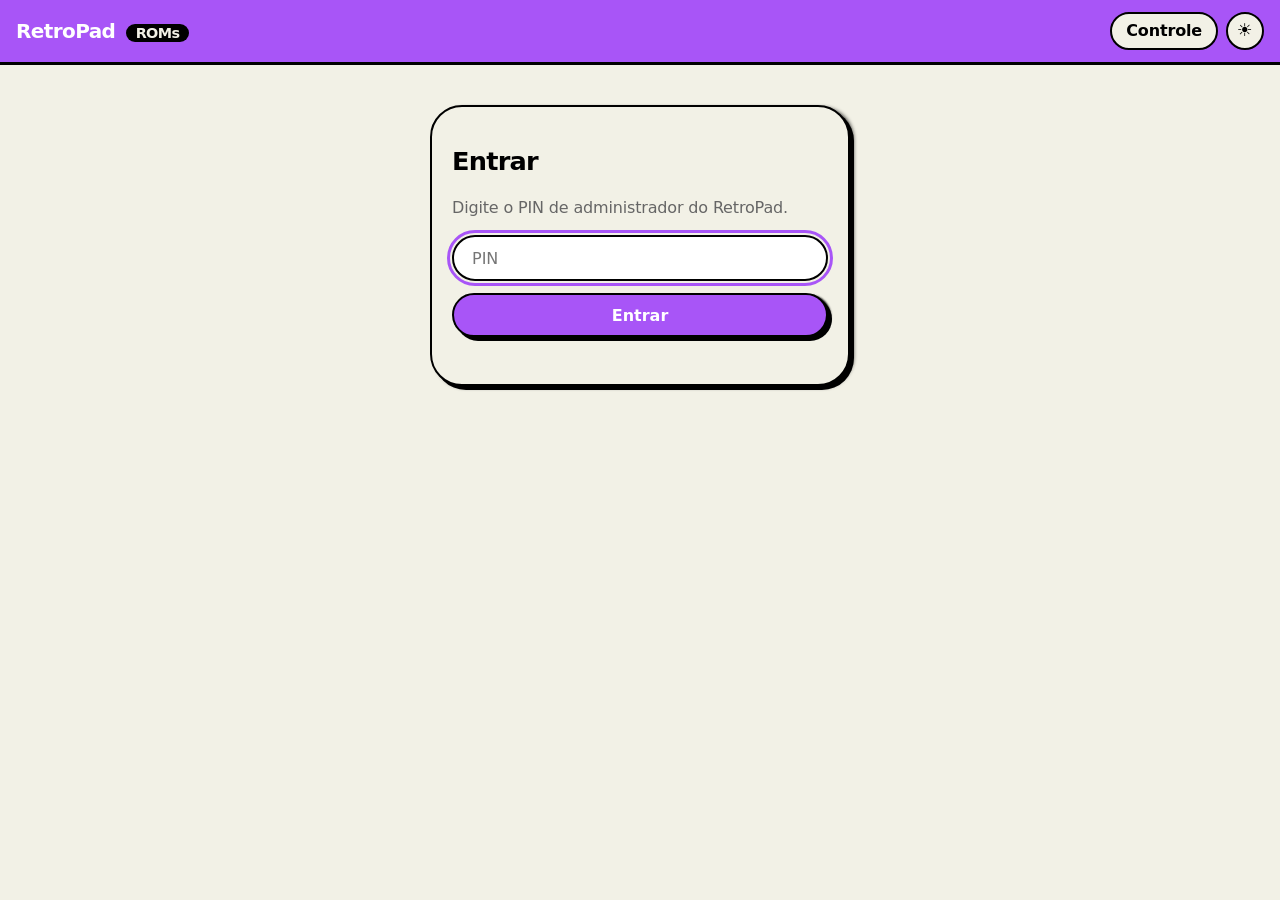
==== static/admin.html @ 877612fc "publicação" ====
<!DOCTYPE html>
<html lang="pt-BR">
<head>
<meta charset="UTF-8">
<meta name="viewport" content="width=device-width, initial-scale=1, viewport-fit=cover">
<meta name="theme-color" content="#a855f7">
<title>RetroPad · ROMs</title>
<link rel="manifest" href="/static/manifest.json">
<link rel="icon" type="image/png" sizes="32x32" href="/static/icons/favicon-32.png">
<link rel="apple-touch-icon" href="/static/icons/apple-touch-icon.png">
<meta name="mobile-web-app-capable" content="yes">
<meta name="apple-mobile-web-app-title" content="RetroPad">
<meta name="apple-mobile-web-app-status-bar-style" content="black-translucent">
<link rel="stylesheet" href="/static/theme.css">
<link rel="stylesheet" href="/static/admin.css">
</head>
<body>

<header class="top">
  <a class="brand" href="/admin">RetroPad <span>ROMs</span></a>
  <div class="top-actions">
    <button class="btn ghost hidden" data-install type="button">⬇ Instalar</button>
    <a class="btn ghost" href="/">Controle</a>
    <button class="btn ghost icon" id="theme" type="button" aria-label="Alternar tema">◐</button>
  </div>
</header>

<main id="app">

  <!-- Entrada com PIN -->
  <section id="login" class="card narrow hidden">
    <h1>Entrar</h1>
    <p class="muted">Digite o PIN de administrador do RetroPad.</p>
    <form id="login-form">
      <input id="pin" type="password" inputmode="numeric" autocomplete="current-password" placeholder="PIN" required>
      <button class="btn primary" type="submit">Entrar</button>
    </form>
    <p id="login-msg" class="msg error" role="alert"></p>
  </section>

  <!-- Sistemas e espaço livre -->
  <section id="systems" class="hidden">
    <div class="card" id="disk">
      <div class="row between"><strong>Cartão SD</strong><span id="disk-text" class="muted"></span></div>
      <div class="meter"><div id="disk-bar"></div></div>
      <p id="tunnel" class="muted small hidden"></p>
    </div>
    <h1>Sistemas</h1>
    <div id="systems-list" class="grid"></div>
  </section>

  <!-- ROMs de um sistema -->
  <section id="roms" class="hidden">
    <div class="row">
      <button class="btn ghost" id="back" type="button">← Sistemas</button>
    </div>
    <h1 id="roms-title"></h1>

    <div class="card">
      <div class="row between wrap">
        <label class="btn primary file">
          Enviar ROMs
          <input id="file" type="file" multiple>
        </label>
        <span id="disk-mini" class="muted"></span>
      </div>
      <p class="muted small" id="accepted"></p>
      <ul id="queue" class="queue"></ul>
    </div>

    <div class="card">
      <input id="filter" type="search" placeholder="Buscar pelo nome…" autocomplete="off">
      <p id="count" class="muted small"></p>
      <ul id="roms-list" class="list"></ul>
      <p id="roms-empty" class="empty hidden"></p>
    </div>
  </section>
</main>

<dialog id="dlg">
  <form method="dialog" id="dlg-form">
    <h2 id="dlg-title"></h2>
    <p id="dlg-text"></p>
    <input id="dlg-input" class="hidden" type="text" autocomplete="off">
    <div class="row end">
      <button class="btn ghost" value="cancel" type="submit" id="dlg-cancel">Cancelar</button>
      <button class="btn primary" value="ok" type="submit" id="dlg-ok">OK</button>
    </div>
  </form>
</dialog>

<div id="toast" role="status" aria-live="polite"></div>

<script src="/static/app.js"></script>
<script src="/static/pwa.js" defer></script>
</body>
</html>
---- static/admin.css ----
/* Componentes do gerenciador. Só usa variáveis definidas em theme.css. */
* { box-sizing: border-box; -webkit-tap-highlight-color: transparent; }
html { background: var(--bg); }
body {
  margin: 0; min-height: 100vh;
  background: var(--bg); color: var(--text);
  font-family: var(--font); letter-spacing: var(--tracking-normal);
  line-height: 1.45;
  padding: env(safe-area-inset-top) env(safe-area-inset-right) env(safe-area-inset-bottom) env(safe-area-inset-left);
}
.hidden { display: none !important; }
h1 { font-size: 1.6rem; margin: 20px 0 12px; letter-spacing: -0.03em; }
h2 { margin: 0 0 8px; font-size: 1.2rem; }
a { color: inherit; }
.muted { color: var(--muted-foreground); }
.small { font-size: 0.85rem; margin: 10px 0 0; }
.msg { min-height: 1.3em; margin: 10px 0 0; font-weight: 600; }
.msg.error { color: var(--danger-text); }

main { max-width: 760px; margin: 0 auto; padding: 0 16px 48px; }
.row { display: flex; align-items: center; gap: 10px; }
.row.between { justify-content: space-between; }
.row.wrap { flex-wrap: wrap; }
.row.end { justify-content: flex-end; margin-top: 16px; }

/* Topo */
.top {
  position: sticky; top: 0; z-index: 5;
  display: flex; align-items: center; justify-content: space-between;
  padding: 12px 16px; background: var(--primary); color: var(--primary-foreground);
  border-bottom: 3px solid var(--border);
}
.brand { font-weight: 800; font-size: 1.25rem; text-decoration: none; letter-spacing: -0.03em; }
.brand span { background: var(--foreground); color: var(--background); padding: 1px 10px; border-radius: 999px; font-size: 0.9rem; margin-left: 4px; }
.top-actions { display: flex; gap: 8px; }

/* Cartões e botões */
.card {
  background: var(--card); color: var(--card-foreground);
  border: 2px solid var(--border); border-radius: var(--radius);
  box-shadow: var(--shadow-md); padding: 16px 20px; margin-bottom: 20px;
}
.card.narrow { max-width: 420px; margin: 40px auto; }
.btn {
  display: inline-flex; align-items: center; justify-content: center; gap: 6px;
  font: inherit; font-weight: 700; cursor: pointer; text-decoration: none;
  min-height: 44px; padding: 8px 20px;
  background: var(--secondary); color: var(--secondary-foreground);
  border: 2px solid var(--border); border-radius: 999px; box-shadow: var(--shadow-sm);
  transition: transform 0.06s, box-shadow 0.06s;
}
.btn:active { transform: translate(3px, 3px); box-shadow: none; }
.btn:focus-visible, input:focus-visible { outline: 3px solid var(--ring); outline-offset: 2px; }
.btn.primary { background: var(--primary); color: var(--primary-foreground); }
.btn.danger { background: var(--destructive); color: var(--destructive-foreground); }
.btn.ghost { background: var(--card); color: var(--card-foreground); box-shadow: none; min-height: 38px; padding: 4px 14px; }
.top .btn.ghost { background: var(--background); color: var(--foreground); }
.btn.icon { padding: 4px 0; width: 38px; font-size: 1.1rem; }
.btn.small { min-height: 36px; padding: 4px 14px; font-size: 0.9rem; box-shadow: 2px 2px 0 var(--shadow-color); }
.btn.file input { position: absolute; width: 1px; height: 1px; opacity: 0; pointer-events: none; }
.btn.file { position: relative; }

input[type="text"], input[type="password"], input[type="search"] {
  width: 100%; font: inherit; min-height: 46px; padding: 8px 18px;
  background: var(--input); color: var(--foreground);
  border: 2px solid var(--border); border-radius: 999px;
}
#login-form { display: grid; gap: 12px; margin-top: 12px; }

/* Espaço em disco */
.meter { height: 16px; margin-top: 10px; border: 2px solid var(--border); border-radius: 999px; background: var(--input); overflow: hidden; }
.meter > div { height: 100%; width: 0; background: var(--primary); transition: width 0.3s; }
.meter.low > div { background: var(--destructive); }

/* Sistemas */
.grid { display: grid; grid-template-columns: repeat(auto-fill, minmax(210px, 1fr)); gap: 16px; }
.sys {
  text-align: left; font: inherit; color: inherit; cursor: pointer;
  background: var(--card); border: 2px solid var(--border); border-radius: var(--radius);
  box-shadow: var(--shadow-md); padding: 14px 20px; display: grid; gap: 2px;
}
.sys:active { transform: translate(4px, 4px); box-shadow: none; }
.sys b { font-size: 1.05rem; }
.sys.unconfigured { opacity: 0.6; }

/* Fila de envio */
.queue { list-style: none; margin: 12px 0 0; padding: 0; display: grid; gap: 10px; }
.queue li { border: 2px solid var(--border); border-radius: var(--radius-sm); padding: 8px 14px; background: var(--input); }
.queue .name { font-weight: 600; overflow-wrap: anywhere; }
.queue .state { font-size: 0.85rem; }
.queue .state.err { color: var(--danger-text); font-weight: 700; }
.queue .state.done { color: var(--foreground); font-weight: 700; }
.bar { height: 12px; margin-top: 6px; border: 2px solid var(--border); border-radius: 999px; overflow: hidden; background: var(--background); }
.bar > div { height: 100%; width: 0; background: var(--chart-2); transition: width 0.15s; }

/* Lista de ROMs */
.list { list-style: none; margin: 8px 0 0; padding: 0; }
.list li { display: grid; gap: 8px; padding: 12px 0; border-top: 2px dashed var(--muted); }
.list li:first-child { border-top: 0; }
.list .name { font-weight: 600; overflow-wrap: anywhere; }
.list .meta { color: var(--muted-foreground); font-size: 0.85rem; }
.list .actions { display: flex; gap: 8px; }
.empty { text-align: center; padding: 24px 8px; color: var(--muted-foreground); font-weight: 600; }

/* Diálogo e aviso */
dialog {
  width: min(92vw, 440px); padding: 20px 24px; color: var(--popover-foreground); background: var(--popover);
  border: 3px solid var(--border); border-radius: var(--radius); box-shadow: var(--shadow-xl);
}
dialog::backdrop { background: rgb(0 0 0 / 0.55); }
dialog p { overflow-wrap: anywhere; }
#toast { position: fixed; left: 16px; right: 16px; bottom: calc(16px + env(safe-area-inset-bottom)); display: grid; gap: 8px; justify-items: center; pointer-events: none; z-index: 20; }
#toast div {
  max-width: 520px; padding: 10px 20px; font-weight: 700;
  background: var(--foreground); color: var(--background);
  border: 2px solid var(--border); border-radius: 999px; box-shadow: var(--shadow-md);
}
#toast div.err { background: var(--destructive); color: var(--destructive-foreground); }

@media (min-width: 560px) {
  .list li { grid-template-columns: 1fr auto; align-items: center; }
}
@media (prefers-reduced-motion: reduce) { * { transition: none !important; } }
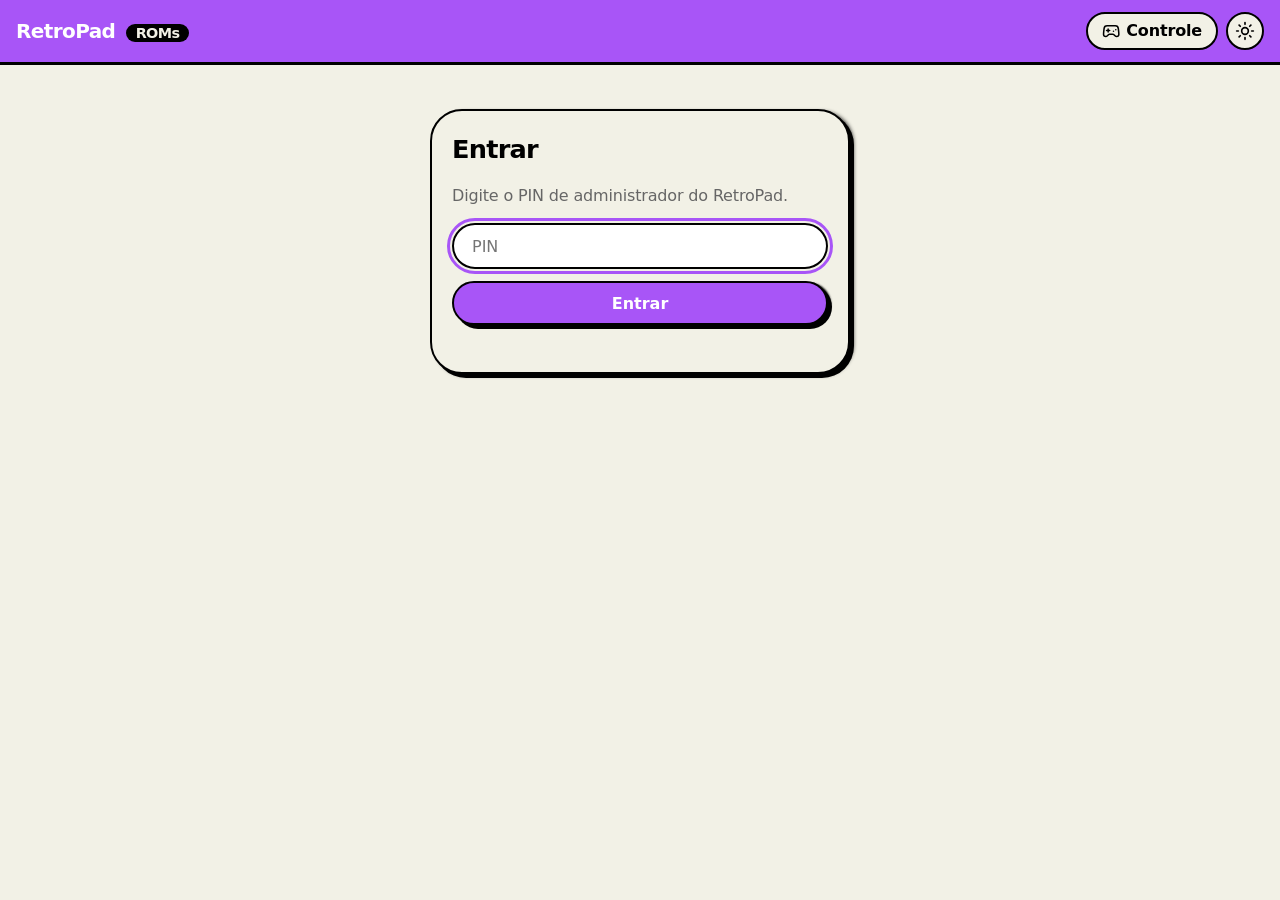
==== commit c9209127: "feat: universal gamepad, mouse+keyboard touchpad, screen streaming, Lucide icons - Single universal " ====
--- a/static/admin.html
+++ b/static/admin.html
@@ -19,9 +19,9 @@
 <header class="top">
   <a class="brand" href="/admin">RetroPad <span>ROMs</span></a>
   <div class="top-actions">
-    <button class="btn ghost hidden" data-install type="button">⬇ Instalar</button>
-    <a class="btn ghost" href="/">Controle</a>
-    <button class="btn ghost icon" id="theme" type="button" aria-label="Alternar tema">◐</button>
+    <button class="btn ghost hidden" data-install type="button"><svg class="i" aria-hidden="true"><use href="/static/lucide.svg#download"/></svg> Instalar</button>
+    <a class="btn ghost" href="/"><svg class="i" aria-hidden="true"><use href="/static/lucide.svg#gamepad-2"/></svg> Controle</a>
+    <button class="btn ghost icon" id="theme" type="button" aria-label="Alternar tema"></button>
   </div>
 </header>
 
@@ -41,7 +41,7 @@
   <!-- Sistemas e espaço livre -->
   <section id="systems" class="hidden">
     <div class="card" id="disk">
-      <div class="row between"><strong>Cartão SD</strong><span id="disk-text" class="muted"></span></div>
+      <div class="row between"><strong><svg class="i" aria-hidden="true"><use href="/static/lucide.svg#hard-drive"/></svg> Cartão SD</strong><span id="disk-text" class="muted"></span></div>
       <div class="meter"><div id="disk-bar"></div></div>
       <p id="tunnel" class="muted small hidden"></p>
     </div>
@@ -52,14 +52,14 @@
   <!-- ROMs de um sistema -->
   <section id="roms" class="hidden">
     <div class="row">
-      <button class="btn ghost" id="back" type="button">← Sistemas</button>
+      <button class="btn ghost" id="back" type="button"><svg class="i" aria-hidden="true"><use href="/static/lucide.svg#arrow-left"/></svg> Sistemas</button>
     </div>
     <h1 id="roms-title"></h1>
 
     <div class="card">
       <div class="row between wrap">
         <label class="btn primary file">
-          Enviar ROMs
+          <svg class="i" aria-hidden="true"><use href="/static/lucide.svg#upload"/></svg> Enviar ROMs
           <input id="file" type="file" multiple>
         </label>
         <span id="disk-mini" class="muted"></span>
--- a/static/admin.css
+++ b/static/admin.css
@@ -17,7 +17,8 @@
 .msg { min-height: 1.3em; margin: 10px 0 0; font-weight: 600; }
 .msg.error { color: var(--danger-text); }
 
-main { max-width: 760px; margin: 0 auto; padding: 0 16px 48px; }
+main { max-width: 760px; margin: 0 auto; padding: 20px 16px 48px; }
+main > section > h1:first-child, #roms-title { margin-top: 12px; }
 .row { display: flex; align-items: center; gap: 10px; }
 .row.between { justify-content: space-between; }
 .row.wrap { flex-wrap: wrap; }
@@ -40,7 +41,8 @@
   border: 2px solid var(--border); border-radius: var(--radius);
   box-shadow: var(--shadow-md); padding: 16px 20px; margin-bottom: 20px;
 }
-.card.narrow { max-width: 420px; margin: 40px auto; }
+.card.narrow { max-width: 420px; margin: 24px auto; }
+.card.narrow h1 { margin-top: 4px; }
 .btn {
   display: inline-flex; align-items: center; justify-content: center; gap: 6px;
   font: inherit; font-weight: 700; cursor: pointer; text-decoration: none;
@@ -56,7 +58,7 @@
 .btn.ghost { background: var(--card); color: var(--card-foreground); box-shadow: none; min-height: 38px; padding: 4px 14px; }
 .top .btn.ghost { background: var(--background); color: var(--foreground); }
 .btn.icon { padding: 4px 0; width: 38px; font-size: 1.1rem; }
-.btn.small { min-height: 36px; padding: 4px 14px; font-size: 0.9rem; box-shadow: 2px 2px 0 var(--shadow-color); }
+.btn.small { min-height: 40px; padding: 4px 14px; font-size: 0.9rem; box-shadow: 2px 2px 0 var(--shadow-color); }
 .btn.file input { position: absolute; width: 1px; height: 1px; opacity: 0; pointer-events: none; }
 .btn.file { position: relative; }
 
@@ -77,7 +79,7 @@
 .sys {
   text-align: left; font: inherit; color: inherit; cursor: pointer;
   background: var(--card); border: 2px solid var(--border); border-radius: var(--radius);
-  box-shadow: var(--shadow-md); padding: 14px 20px; display: grid; gap: 2px;
+  box-shadow: var(--shadow-md); padding: 14px 20px; display: grid; gap: 4px; align-content: start; min-height: 92px;
 }
 .sys:active { transform: translate(4px, 4px); box-shadow: none; }
 .sys b { font-size: 1.05rem; }
@@ -95,11 +97,11 @@
 
 /* Lista de ROMs */
 .list { list-style: none; margin: 8px 0 0; padding: 0; }
-.list li { display: grid; gap: 8px; padding: 12px 0; border-top: 2px dashed var(--muted); }
+.list li { display: grid; gap: 6px; padding: 14px 0; border-top: 2px dashed var(--muted); }
 .list li:first-child { border-top: 0; }
 .list .name { font-weight: 600; overflow-wrap: anywhere; }
 .list .meta { color: var(--muted-foreground); font-size: 0.85rem; }
-.list .actions { display: flex; gap: 8px; }
+.list .actions { display: flex; gap: 8px; margin-top: 4px; }
 .empty { text-align: center; padding: 24px 8px; color: var(--muted-foreground); font-weight: 600; }
 
 /* Diálogo e aviso */
@@ -117,7 +119,18 @@
 }
 #toast div.err { background: var(--destructive); color: var(--destructive-foreground); }
 
-@media (min-width: 560px) {
+@media (min-width: 480px) {
   .list li { grid-template-columns: 1fr auto; align-items: center; }
+  .list .actions { margin-top: 0; }
 }
 @media (prefers-reduced-motion: reduce) { * { transition: none !important; } }
+
+/* Cartão de disco: o título não quebra; o texto de espaço livre desce se faltar lugar */
+#disk .row { flex-wrap: wrap; row-gap: 2px; }
+#disk strong { white-space: nowrap; }
+
+/* Ícones Lucide */
+.i { fill: none; stroke: currentColor; stroke-width: 2; stroke-linecap: round; stroke-linejoin: round; width: 1.15em; height: 1.15em; flex: none; vertical-align: -0.2em; }
+.btn.icon .i { width: 1.25rem; height: 1.25rem; }
+.sys b { display: flex; align-items: center; gap: 8px; }
+#disk strong { display: inline-flex; align-items: center; gap: 8px; }
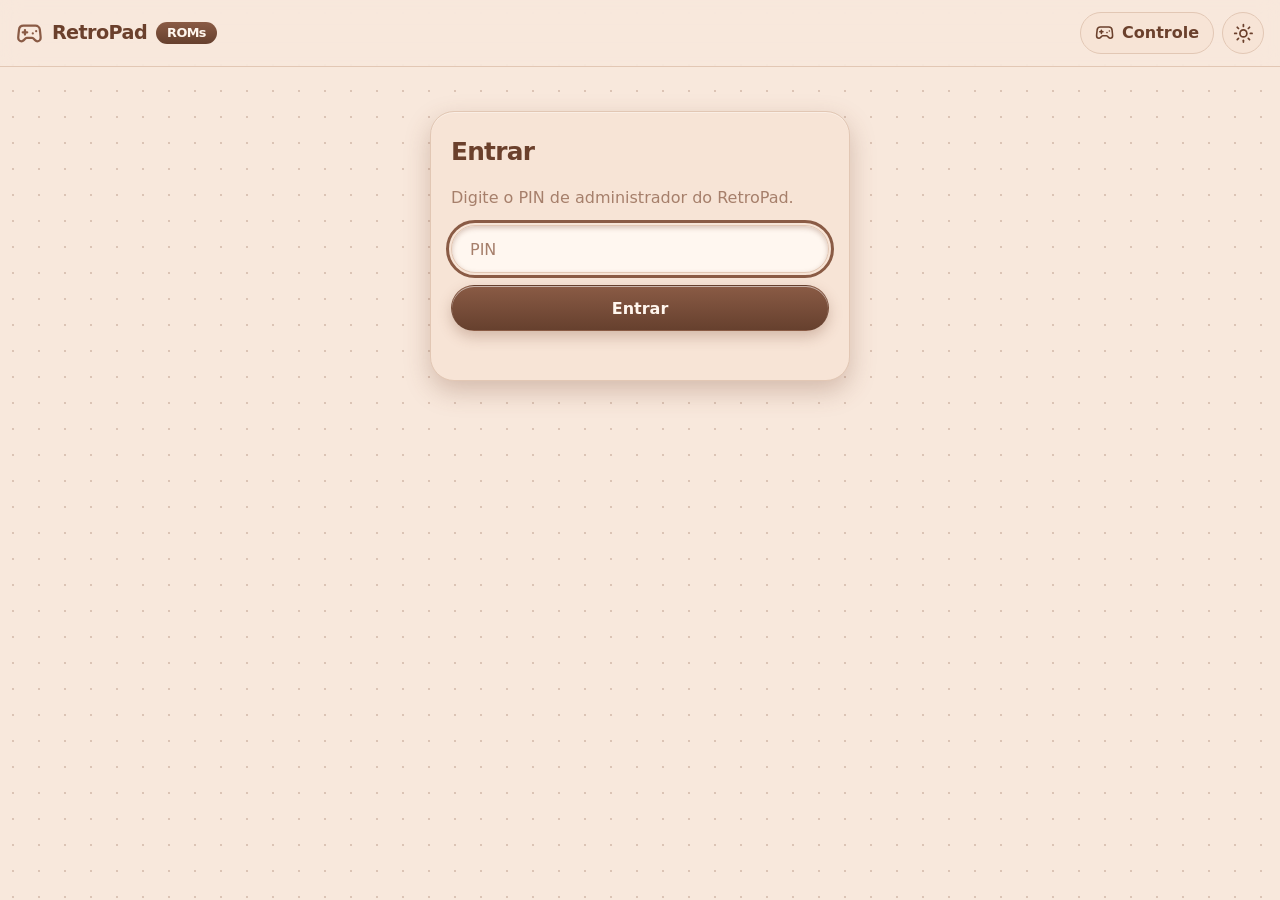
==== commit 58d38aff: "feat: apply the new peach/chocolate UI to the ROM manager - theme.css is now the single source of th" ====
--- a/static/admin.html
+++ b/static/admin.html
@@ -3,7 +3,7 @@
 <head>
 <meta charset="UTF-8">
 <meta name="viewport" content="width=device-width, initial-scale=1, viewport-fit=cover">
-<meta name="theme-color" content="#a855f7">
+<meta name="theme-color" content="#f8e8dc">
 <title>RetroPad · ROMs</title>
 <link rel="manifest" href="/static/manifest.json">
 <link rel="icon" type="image/png" sizes="32x32" href="/static/icons/favicon-32.png">
@@ -17,10 +17,10 @@
 <body>
 
 <header class="top">
-  <a class="brand" href="/admin">RetroPad <span>ROMs</span></a>
+  <a class="brand" href="/admin"><svg class="i" aria-hidden="true"><use href="/static/lucide.svg#gamepad-2"/></svg>RetroPad <span>ROMs</span></a>
   <div class="top-actions">
-    <button class="btn ghost hidden" data-install type="button"><svg class="i" aria-hidden="true"><use href="/static/lucide.svg#download"/></svg> Instalar</button>
-    <a class="btn ghost" href="/"><svg class="i" aria-hidden="true"><use href="/static/lucide.svg#gamepad-2"/></svg> Controle</a>
+    <button class="btn ghost hidden" data-install type="button"><svg class="i" aria-hidden="true"><use href="/static/lucide.svg#download"/></svg><span class="lbl">Instalar</span></button>
+    <a class="btn ghost" href="/"><svg class="i" aria-hidden="true"><use href="/static/lucide.svg#gamepad-2"/></svg><span class="lbl">Controle</span></a>
     <button class="btn ghost icon" id="theme" type="button" aria-label="Alternar tema"></button>
   </div>
 </header>
--- a/static/theme.css
+++ b/static/theme.css
@@ -0,0 +1,37 @@
+/* RetroPad - tema (pêssego no claro, chocolate no escuro). Fonte única do visual.
+ *
+ * É usado pelo controle (index.html) e pelo gerenciador de ROMs (admin.html + admin.css).
+ * Para mudar o visual do app inteiro, edite só as variáveis abaixo.
+ *
+ * Modo escuro: automático pelo sistema; <html data-theme="light|dark"> força um dos dois.
+ */
+
+  :root {
+    --bg: #f8e8dc; --panel: #f7e4d6; --line: #e2c7b4; --ink: #6b402c; --muted: #a67f6b;
+    --brown: #8a5b45; --brown-d: #66402e; --on-brown: #fff6ee;
+    --hi: #fff7f0; --lo: #f1d9c9; --dot: rgba(138, 91, 69, 0.26); --shade: rgba(120, 70, 45, 0.28);
+    --danger: #b4432f; --ok: #6f9a55;
+    --font: ui-sans-serif, system-ui, -apple-system, "Segoe UI", Roboto, "Helvetica Neue", sans-serif;
+    color-scheme: light;
+  }
+  @media (prefers-color-scheme: dark) {
+    :root:not([data-theme="light"]) {
+      --bg: #231710; --panel: #2c1d15; --line: #4a3326; --ink: #f2d9c8; --muted: #b68f78;
+      --brown: #c68e72; --brown-d: #a8725a; --on-brown: #2a1810;
+      --hi: #4e3a2e; --lo: #3a2a20; --dot: rgba(242, 217, 200, 0.2); --shade: rgba(0, 0, 0, 0.5);
+      --danger: #e07a64; --ok: #9bc27d; color-scheme: dark;
+    }
+  }
+  :root[data-theme="dark"] {
+    --bg: #231710; --panel: #2c1d15; --line: #4a3326; --ink: #f2d9c8; --muted: #b68f78;
+    --brown: #c68e72; --brown-d: #a8725a; --on-brown: #2a1810;
+    --hi: #4e3a2e; --lo: #3a2a20; --dot: rgba(242, 217, 200, 0.2); --shade: rgba(0, 0, 0, 0.5);
+    --danger: #e07a64; --ok: #9bc27d; color-scheme: dark;
+  }
+
+
+/* Utilidades compartilhadas */
+.hidden { display: none !important; }
+.i { width: 1.2em; height: 1.2em; flex: none; vertical-align: -0.22em; pointer-events: none;
+     fill: none; stroke: currentColor; stroke-width: 2; stroke-linecap: round; stroke-linejoin: round; }
+.i.fill { fill: currentColor; }
--- a/static/admin.css
+++ b/static/admin.css
@@ -1,123 +1,127 @@
-/* Componentes do gerenciador. Só usa variáveis definidas em theme.css. */
+/* Componentes do gerenciador de ROMs. Só usa as variáveis do theme.css (mesmo visual do controle). */
 * { box-sizing: border-box; -webkit-tap-highlight-color: transparent; }
 html { background: var(--bg); }
 body {
-  margin: 0; min-height: 100vh;
-  background: var(--bg); color: var(--text);
-  font-family: var(--font); letter-spacing: var(--tracking-normal);
-  line-height: 1.45;
+  margin: 0; min-height: 100vh; color: var(--ink); font-family: var(--font); line-height: 1.45;
+  background-color: var(--bg);
+  background-image: radial-gradient(circle, var(--dot) 1px, transparent 1.5px); background-size: 26px 26px;
   padding: env(safe-area-inset-top) env(safe-area-inset-right) env(safe-area-inset-bottom) env(safe-area-inset-left);
 }
-.hidden { display: none !important; }
-h1 { font-size: 1.6rem; margin: 20px 0 12px; letter-spacing: -0.03em; }
+h1 { font-size: 1.55rem; margin: 18px 0 14px; letter-spacing: -0.03em; }
 h2 { margin: 0 0 8px; font-size: 1.2rem; }
 a { color: inherit; }
-.muted { color: var(--muted-foreground); }
+.muted { color: var(--muted); }
 .small { font-size: 0.85rem; margin: 10px 0 0; }
-.msg { min-height: 1.3em; margin: 10px 0 0; font-weight: 600; }
-.msg.error { color: var(--danger-text); }
+.msg { min-height: 1.3em; margin: 10px 0 0; font-weight: 700; }
+.msg.error { color: var(--danger); }
 
-main { max-width: 760px; margin: 0 auto; padding: 20px 16px 48px; }
-main > section > h1:first-child, #roms-title { margin-top: 12px; }
+main { max-width: 760px; margin: 0 auto; padding: 20px 16px 56px; }
 .row { display: flex; align-items: center; gap: 10px; }
 .row.between { justify-content: space-between; }
 .row.wrap { flex-wrap: wrap; }
-.row.end { justify-content: flex-end; margin-top: 16px; }
+.row.end { justify-content: flex-end; margin-top: 18px; }
 
 /* Topo */
 .top {
-  position: sticky; top: 0; z-index: 5;
-  display: flex; align-items: center; justify-content: space-between;
-  padding: 12px 16px; background: var(--primary); color: var(--primary-foreground);
-  border-bottom: 3px solid var(--border);
+  position: sticky; top: 0; z-index: 5; display: flex; align-items: center; justify-content: space-between; gap: 10px;
+  padding: 12px 16px; background: color-mix(in oklab, var(--bg) 88%, transparent); backdrop-filter: blur(10px);
+  border-bottom: 1.5px solid var(--line);
 }
-.brand { font-weight: 800; font-size: 1.25rem; text-decoration: none; letter-spacing: -0.03em; }
-.brand span { background: var(--foreground); color: var(--background); padding: 1px 10px; border-radius: 999px; font-size: 0.9rem; margin-left: 4px; }
+.brand { display: inline-flex; align-items: center; gap: 9px; font-weight: 800; font-size: 1.2rem; text-decoration: none; letter-spacing: -0.03em; }
+.brand .i { width: 1.4em; height: 1.4em; color: var(--brown); }
+.brand span { background: linear-gradient(180deg, var(--brown), var(--brown-d)); color: var(--on-brown); padding: 2px 11px; border-radius: 999px; font-size: 0.8rem; }
 .top-actions { display: flex; gap: 8px; }
 
-/* Cartões e botões */
+/* Cartões */
 .card {
-  background: var(--card); color: var(--card-foreground);
-  border: 2px solid var(--border); border-radius: var(--radius);
-  box-shadow: var(--shadow-md); padding: 16px 20px; margin-bottom: 20px;
+  background: var(--panel); border: 1.5px solid var(--line); border-radius: 24px;
+  box-shadow: 0 10px 26px var(--shade), inset 0 1px 0 rgba(255, 255, 255, 0.35); padding: 18px 20px; margin-bottom: 20px;
 }
 .card.narrow { max-width: 420px; margin: 24px auto; }
 .card.narrow h1 { margin-top: 4px; }
+
+/* Botões em relevo (iguais aos do controle) */
 .btn {
-  display: inline-flex; align-items: center; justify-content: center; gap: 6px;
-  font: inherit; font-weight: 700; cursor: pointer; text-decoration: none;
-  min-height: 44px; padding: 8px 20px;
-  background: var(--secondary); color: var(--secondary-foreground);
-  border: 2px solid var(--border); border-radius: 999px; box-shadow: var(--shadow-sm);
+  display: inline-flex; align-items: center; justify-content: center; gap: 8px;
+  font: inherit; font-weight: 700; cursor: pointer; text-decoration: none; color: var(--ink);
+  min-height: 46px; padding: 8px 20px; border-radius: 999px;
+  background: linear-gradient(180deg, var(--hi), var(--lo)); border: 1.5px solid var(--line);
+  box-shadow: 0 6px 14px var(--shade), inset 0 1px 0 rgba(255, 255, 255, 0.55);
   transition: transform 0.06s, box-shadow 0.06s;
 }
-.btn:active { transform: translate(3px, 3px); box-shadow: none; }
-.btn:focus-visible, input:focus-visible { outline: 3px solid var(--ring); outline-offset: 2px; }
-.btn.primary { background: var(--primary); color: var(--primary-foreground); }
-.btn.danger { background: var(--destructive); color: var(--destructive-foreground); }
-.btn.ghost { background: var(--card); color: var(--card-foreground); box-shadow: none; min-height: 38px; padding: 4px 14px; }
-.top .btn.ghost { background: var(--background); color: var(--foreground); }
-.btn.icon { padding: 4px 0; width: 38px; font-size: 1.1rem; }
-.btn.small { min-height: 40px; padding: 4px 14px; font-size: 0.9rem; box-shadow: 2px 2px 0 var(--shadow-color); }
+.btn:active { transform: translateY(2px); box-shadow: inset 0 3px 8px rgba(0, 0, 0, 0.25); }
+.btn:focus-visible, input:focus-visible { outline: 3px solid var(--brown); outline-offset: 2px; }
+.btn.primary { background: linear-gradient(180deg, var(--brown), var(--brown-d)); color: var(--on-brown); border-color: transparent; }
+.btn.danger { background: linear-gradient(180deg, color-mix(in oklab, var(--danger) 82%, white), var(--danger)); color: #fff; border-color: transparent; }
+.btn.ghost { box-shadow: none; min-height: 40px; padding: 4px 14px; background: var(--panel); }
+.btn.icon { padding: 4px 0; width: 42px; min-height: 42px; }
+.btn.icon .i { width: 1.3rem; height: 1.3rem; }
+.btn.small { min-height: 40px; padding: 4px 14px; font-size: 0.9rem; box-shadow: 0 4px 10px var(--shade), inset 0 1px 0 rgba(255, 255, 255, 0.55); }
 .btn.file input { position: absolute; width: 1px; height: 1px; opacity: 0; pointer-events: none; }
 .btn.file { position: relative; }
 
 input[type="text"], input[type="password"], input[type="search"] {
-  width: 100%; font: inherit; min-height: 46px; padding: 8px 18px;
-  background: var(--input); color: var(--foreground);
-  border: 2px solid var(--border); border-radius: 999px;
+  width: 100%; font: inherit; min-height: 48px; padding: 8px 18px; color: var(--ink);
+  background: var(--hi); border: 1.5px solid var(--line); border-radius: 999px; box-shadow: inset 0 2px 5px var(--shade);
 }
+input::placeholder { color: var(--muted); }
 #login-form { display: grid; gap: 12px; margin-top: 12px; }
 
 /* Espaço em disco */
-.meter { height: 16px; margin-top: 10px; border: 2px solid var(--border); border-radius: 999px; background: var(--input); overflow: hidden; }
-.meter > div { height: 100%; width: 0; background: var(--primary); transition: width 0.3s; }
-.meter.low > div { background: var(--destructive); }
+.meter { height: 16px; margin-top: 12px; border-radius: 999px; background: var(--hi); border: 1.5px solid var(--line); box-shadow: inset 0 2px 5px var(--shade); overflow: hidden; }
+.meter > div { height: 100%; width: 0; background: linear-gradient(180deg, var(--brown), var(--brown-d)); border-radius: 999px; transition: width 0.3s; }
+.meter.low > div { background: linear-gradient(180deg, color-mix(in oklab, var(--danger) 82%, white), var(--danger)); }
 
 /* Sistemas */
 .grid { display: grid; grid-template-columns: repeat(auto-fill, minmax(210px, 1fr)); gap: 16px; }
 .sys {
-  text-align: left; font: inherit; color: inherit; cursor: pointer;
-  background: var(--card); border: 2px solid var(--border); border-radius: var(--radius);
-  box-shadow: var(--shadow-md); padding: 14px 20px; display: grid; gap: 4px; align-content: start; min-height: 92px;
+  text-align: left; font: inherit; color: inherit; cursor: pointer; display: grid; gap: 4px; align-content: start; min-height: 92px;
+  padding: 16px 20px; border-radius: 22px; background: linear-gradient(180deg, var(--hi), var(--lo)); border: 1.5px solid var(--line);
+  box-shadow: 0 8px 18px var(--shade), inset 0 1px 0 rgba(255, 255, 255, 0.55);
 }
-.sys:active { transform: translate(4px, 4px); box-shadow: none; }
-.sys b { font-size: 1.05rem; }
+.sys:active { transform: translateY(2px); box-shadow: inset 0 3px 8px rgba(0, 0, 0, 0.25); }
+.sys b { font-size: 1.05rem; display: flex; align-items: center; gap: 8px; }
+.sys b .i { color: var(--brown); }
 .sys.unconfigured { opacity: 0.6; }
 
 /* Fila de envio */
 .queue { list-style: none; margin: 12px 0 0; padding: 0; display: grid; gap: 10px; }
-.queue li { border: 2px solid var(--border); border-radius: var(--radius-sm); padding: 8px 14px; background: var(--input); }
-.queue .name { font-weight: 600; overflow-wrap: anywhere; }
-.queue .state { font-size: 0.85rem; }
-.queue .state.err { color: var(--danger-text); font-weight: 700; }
-.queue .state.done { color: var(--foreground); font-weight: 700; }
-.bar { height: 12px; margin-top: 6px; border: 2px solid var(--border); border-radius: 999px; overflow: hidden; background: var(--background); }
-.bar > div { height: 100%; width: 0; background: var(--chart-2); transition: width 0.15s; }
+.queue li { border: 1.5px solid var(--line); border-radius: 16px; padding: 10px 14px; background: var(--hi); box-shadow: inset 0 2px 4px var(--shade); }
+.queue .name { font-weight: 700; overflow-wrap: anywhere; }
+.queue .state { font-size: 0.85rem; color: var(--muted); }
+.queue .state.err { color: var(--danger); font-weight: 700; }
+.queue .state.done { color: var(--ok); font-weight: 700; }
+.bar { height: 12px; margin-top: 6px; border-radius: 999px; overflow: hidden; background: var(--panel); border: 1.5px solid var(--line); }
+.bar > div { height: 100%; width: 0; background: var(--ok); transition: width 0.15s; }
 
 /* Lista de ROMs */
 .list { list-style: none; margin: 8px 0 0; padding: 0; }
-.list li { display: grid; gap: 6px; padding: 14px 0; border-top: 2px dashed var(--muted); }
+.list li { display: grid; gap: 6px; padding: 14px 0; border-top: 1.5px dashed var(--line); }
 .list li:first-child { border-top: 0; }
-.list .name { font-weight: 600; overflow-wrap: anywhere; }
-.list .meta { color: var(--muted-foreground); font-size: 0.85rem; }
+.list .name { font-weight: 700; overflow-wrap: anywhere; }
+.list .meta { color: var(--muted); font-size: 0.85rem; }
 .list .actions { display: flex; gap: 8px; margin-top: 4px; }
-.empty { text-align: center; padding: 24px 8px; color: var(--muted-foreground); font-weight: 600; }
+.empty { text-align: center; padding: 24px 8px; color: var(--muted); font-weight: 700; }
 
 /* Diálogo e aviso */
 dialog {
-  width: min(92vw, 440px); padding: 20px 24px; color: var(--popover-foreground); background: var(--popover);
-  border: 3px solid var(--border); border-radius: var(--radius); box-shadow: var(--shadow-xl);
+  width: min(92vw, 440px); padding: 22px 24px; color: var(--ink); background: var(--bg);
+  border: 1.5px solid var(--line); border-radius: 26px; box-shadow: 0 20px 50px var(--shade);
 }
-dialog::backdrop { background: rgb(0 0 0 / 0.55); }
+dialog::backdrop { background: rgb(40 20 10 / 0.5); }
 dialog p { overflow-wrap: anywhere; }
+dialog input { margin-top: 12px; }
 #toast { position: fixed; left: 16px; right: 16px; bottom: calc(16px + env(safe-area-inset-bottom)); display: grid; gap: 8px; justify-items: center; pointer-events: none; z-index: 20; }
 #toast div {
-  max-width: 520px; padding: 10px 20px; font-weight: 700;
-  background: var(--foreground); color: var(--background);
-  border: 2px solid var(--border); border-radius: 999px; box-shadow: var(--shadow-md);
+  max-width: 520px; padding: 11px 20px; font-weight: 700; border-radius: 999px;
+  background: linear-gradient(180deg, var(--brown), var(--brown-d)); color: var(--on-brown); box-shadow: 0 8px 20px var(--shade);
 }
-#toast div.err { background: var(--destructive); color: var(--destructive-foreground); }
+#toast div.err { background: linear-gradient(180deg, color-mix(in oklab, var(--danger) 82%, white), var(--danger)); color: #fff; }
+
+/* Ícones Lucide (o estilo base vem do theme.css) */
+.btn .i, .sys .i, .brand .i { vertical-align: middle; }
+#disk strong { display: inline-flex; align-items: center; gap: 8px; white-space: nowrap; }
+#disk .row { flex-wrap: wrap; row-gap: 2px; }
 
 @media (min-width: 480px) {
   .list li { grid-template-columns: 1fr auto; align-items: center; }
@@ -125,12 +129,4 @@
 }
 @media (prefers-reduced-motion: reduce) { * { transition: none !important; } }
 
-/* Cartão de disco: o título não quebra; o texto de espaço livre desce se faltar lugar */
-#disk .row { flex-wrap: wrap; row-gap: 2px; }
-#disk strong { white-space: nowrap; }
-
-/* Ícones Lucide */
-.i { fill: none; stroke: currentColor; stroke-width: 2; stroke-linecap: round; stroke-linejoin: round; width: 1.15em; height: 1.15em; flex: none; vertical-align: -0.2em; }
-.btn.icon .i { width: 1.25rem; height: 1.25rem; }
-.sys b { display: flex; align-items: center; gap: 8px; }
-#disk strong { display: inline-flex; align-items: center; gap: 8px; }
+@media (max-width: 480px) { .top .lbl { display: none; } .top .btn.ghost { padding: 4px 11px; } .brand { font-size: 1.05rem; } }
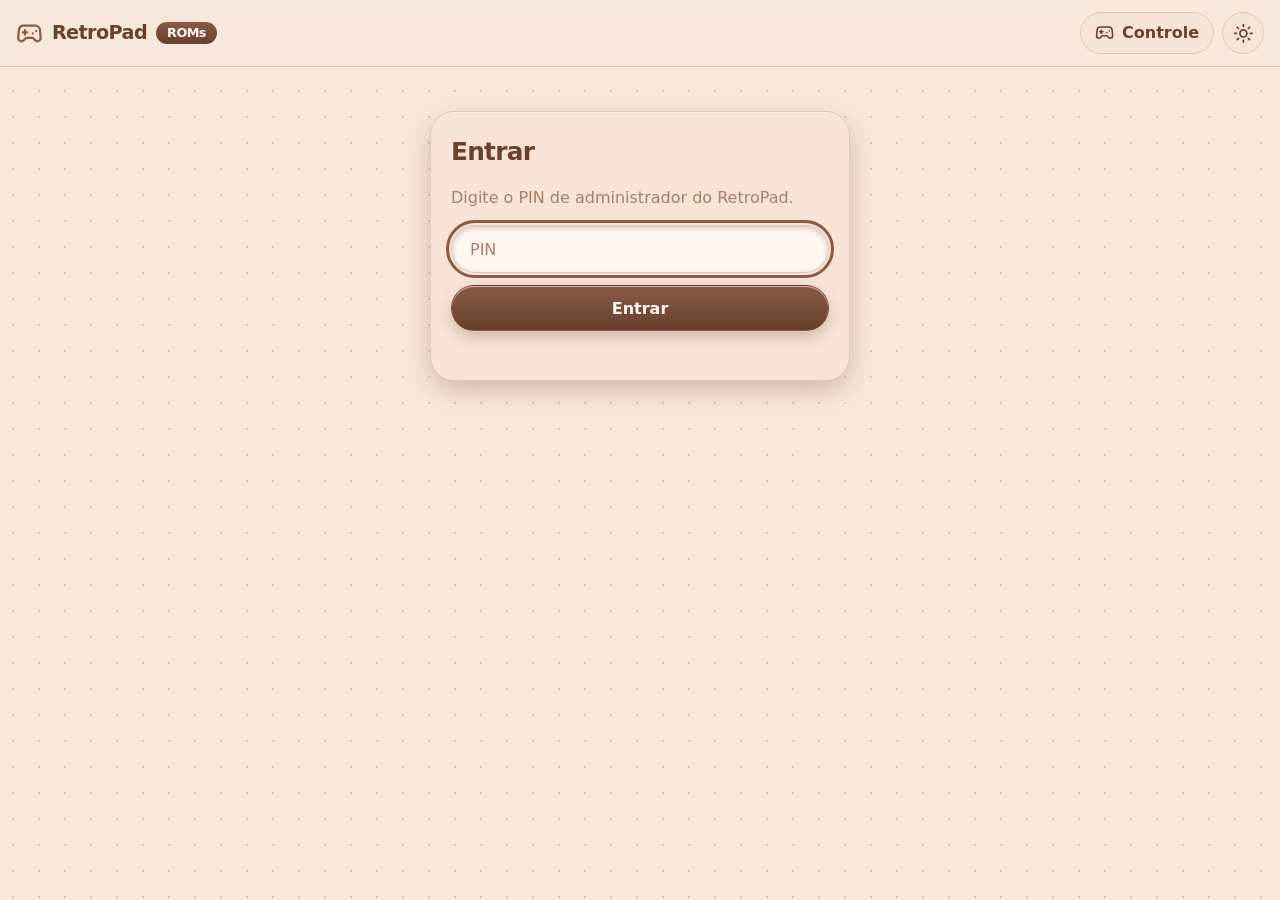
==== commit 6d2068c5: "feat: save settings in IndexedDB, one-tap Mouse/Tela, 'Limpar IndexedDB' - settings.js (RPConfig): t" ====
--- a/static/admin.html
+++ b/static/admin.html
@@ -91,6 +91,7 @@
 
 <div id="toast" role="status" aria-live="polite"></div>
 
+<script src="/static/settings.js"></script>
 <script src="/static/app.js"></script>
 <script src="/static/pwa.js" defer></script>
 </body>
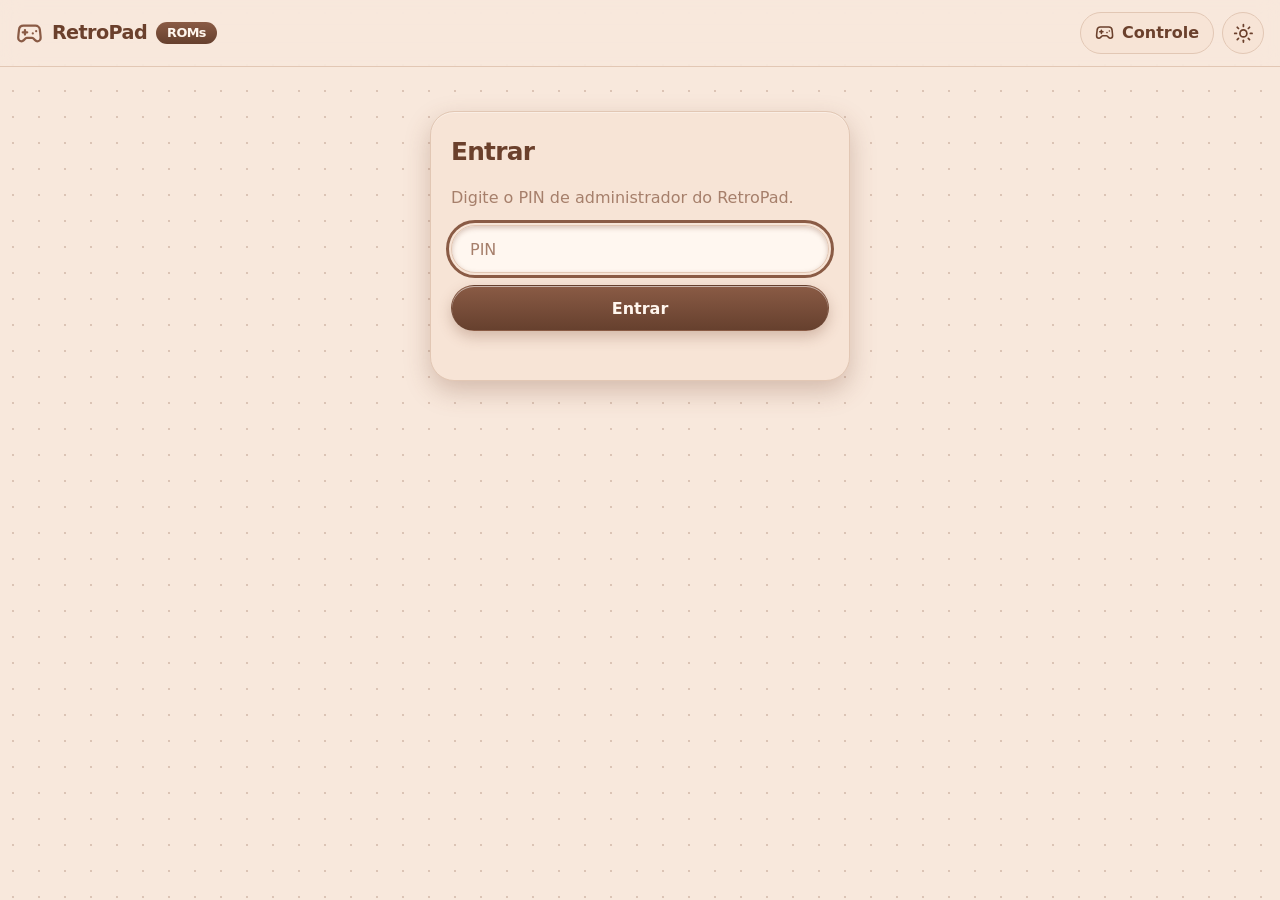
==== commit d9e32bdb: "feat: per-function routes, bulk ROM upload with total progress, prettier ROM manager - Routes: /game" ====
--- a/static/admin.html
+++ b/static/admin.html
@@ -17,7 +17,7 @@
 <body>
 
 <header class="top">
-  <a class="brand" href="/admin"><svg class="i" aria-hidden="true"><use href="/static/lucide.svg#gamepad-2"/></svg>RetroPad <span>ROMs</span></a>
+  <a class="brand" href="/roms"><svg class="i" aria-hidden="true"><use href="/static/lucide.svg#gamepad-2"/></svg>RetroPad <span>ROMs</span></a>
   <div class="top-actions">
     <button class="btn ghost hidden" data-install type="button"><svg class="i" aria-hidden="true"><use href="/static/lucide.svg#download"/></svg><span class="lbl">Instalar</span></button>
     <a class="btn ghost" href="/"><svg class="i" aria-hidden="true"><use href="/static/lucide.svg#gamepad-2"/></svg><span class="lbl">Controle</span></a>
@@ -52,25 +52,50 @@
   <!-- ROMs de um sistema -->
   <section id="roms" class="hidden">
     <div class="row">
-      <button class="btn ghost" id="back" type="button"><svg class="i" aria-hidden="true"><use href="/static/lucide.svg#arrow-left"/></svg> Sistemas</button>
+      <a class="btn ghost" id="back" href="/roms"><svg class="i" aria-hidden="true"><use href="/static/lucide.svg#arrow-left"/></svg><span>Sistemas</span></a>
     </div>
     <h1 id="roms-title"></h1>
 
-    <div class="card">
-      <div class="row between wrap">
-        <label class="btn primary file">
-          <svg class="i" aria-hidden="true"><use href="/static/lucide.svg#upload"/></svg> Enviar ROMs
-          <input id="file" type="file" multiple>
-        </label>
-        <span id="disk-mini" class="muted"></span>
+    <div class="card" id="sendcard">
+      <div id="drop" class="drop" tabindex="0">
+        <svg class="i big" aria-hidden="true"><use href="/static/lucide.svg#cloud-upload"/></svg>
+        <b>Arraste os jogos para cá</b>
+        <span class="muted">Centenas de arquivos de uma vez, ou uma pasta inteira</span>
+        <div class="row wrap center">
+          <label class="btn primary file"><svg class="i" aria-hidden="true"><use href="/static/lucide.svg#upload"/></svg><span>Escolher arquivos</span><input id="file" type="file" multiple></label>
+          <label class="btn file"><svg class="i" aria-hidden="true"><use href="/static/lucide.svg#folder-open"/></svg><span>Escolher pasta</span><input id="folder" type="file" webkitdirectory multiple></label>
+        </div>
       </div>
       <p class="muted small" id="accepted"></p>
-      <ul id="queue" class="queue"></ul>
+      <p class="muted small" id="disk-mini"></p>
+
+      <!-- Painel de envio: progresso total em cima, progresso do arquivo atual embaixo -->
+      <div id="uploader" class="uploader hidden" aria-live="polite">
+        <div class="up-head">
+          <div class="up-count"><b id="upCount">0/0</b><span id="upLabel" class="muted">enviados</span></div>
+          <button class="btn small ghost" id="upCancel" type="button"><svg class="i" aria-hidden="true"><use href="/static/lucide.svg#x"/></svg><span>Cancelar</span></button>
+          <button class="btn small ghost hidden" id="upClose" type="button"><svg class="i" aria-hidden="true"><use href="/static/lucide.svg#check"/></svg><span>Fechar</span></button>
+        </div>
+        <div class="bar big" role="progressbar" aria-label="Progresso total" aria-valuemin="0" aria-valuemax="100"><div id="upBar"></div></div>
+        <div class="up-meta muted"><span id="upBytes"></span><span id="upSpeed"></span><span id="upEta"></span></div>
+        <div class="chips"><span class="chip ok hidden" id="upOk"></span><span class="chip skip hidden" id="upSkip"></span><span class="chip err hidden" id="upErr"></span></div>
+        <div class="up-now" id="upNow">
+          <div class="name" id="upName"></div>
+          <div class="state muted" id="upState"></div>
+          <div class="bar"><div id="upItemBar"></div></div>
+        </div>
+        <ul class="recent" id="upRecent"></ul>
+        <details class="fails hidden" id="upFails">
+          <summary><span id="upFailTitle"></span></summary>
+          <ul id="upFailList"></ul>
+          <button class="btn small" id="upRetry" type="button"><svg class="i" aria-hidden="true"><use href="/static/lucide.svg#refresh-cw"/></svg><span>Tentar de novo as que falharam</span></button>
+        </details>
+      </div>
     </div>
 
     <div class="card">
-      <input id="filter" type="search" placeholder="Buscar pelo nome…" autocomplete="off">
-      <p id="count" class="muted small"></p>
+      <div class="row between wrap"><p class="muted small" id="count" style="margin:0"></p></div>
+      <div class="searchbox"><svg class="i" aria-hidden="true"><use href="/static/lucide.svg#search"/></svg><input id="filter" type="search" placeholder="Buscar pelo nome…" autocomplete="off"></div>
       <ul id="roms-list" class="list"></ul>
       <p id="roms-empty" class="empty hidden"></p>
     </div>
@@ -82,6 +107,7 @@
     <h2 id="dlg-title"></h2>
     <p id="dlg-text"></p>
     <input id="dlg-input" class="hidden" type="text" autocomplete="off">
+    <label id="dlg-check-wrap" class="check hidden"><input type="checkbox" id="dlg-check"><span id="dlg-check-text"></span></label>
     <div class="row end">
       <button class="btn ghost" value="cancel" type="submit" id="dlg-cancel">Cancelar</button>
       <button class="btn primary" value="ok" type="submit" id="dlg-ok">OK</button>
@@ -89,6 +115,7 @@
   </form>
 </dialog>
 
+<div id="dropveil" class="hidden"><svg class="i big" aria-hidden="true"><use href="/static/lucide.svg#cloud-upload"/></svg><b>Solte para enviar</b></div>
 <div id="toast" role="status" aria-live="polite"></div>
 
 <script src="/static/settings.js"></script>
--- a/static/admin.css
+++ b/static/admin.css
@@ -84,24 +84,68 @@
 .sys b .i { color: var(--brown); }
 .sys.unconfigured { opacity: 0.6; }
 
-/* Fila de envio */
-.queue { list-style: none; margin: 12px 0 0; padding: 0; display: grid; gap: 10px; }
-.queue li { border: 1.5px solid var(--line); border-radius: 16px; padding: 10px 14px; background: var(--hi); box-shadow: inset 0 2px 4px var(--shade); }
-.queue .name { font-weight: 700; overflow-wrap: anywhere; }
-.queue .state { font-size: 0.85rem; color: var(--muted); }
-.queue .state.err { color: var(--danger); font-weight: 700; }
-.queue .state.done { color: var(--ok); font-weight: 700; }
-.bar { height: 12px; margin-top: 6px; border-radius: 999px; overflow: hidden; background: var(--panel); border: 1.5px solid var(--line); }
-.bar > div { height: 100%; width: 0; background: var(--ok); transition: width 0.15s; }
+/* Área de soltar arquivos */
+.drop {
+  display: flex; flex-direction: column; align-items: center; gap: 8px; text-align: center; padding: 26px 16px 20px;
+  border: 2px dashed var(--line); border-radius: 22px; background: var(--hi); box-shadow: inset 0 2px 8px var(--shade);
+  transition: border-color 0.15s, background 0.15s;
+}
+.drop:hover, .drop:focus-visible { border-color: var(--brown); outline: none; }
+.drop .i.big { width: 3rem; height: 3rem; color: var(--brown); }
+.drop b { font-size: 1.15rem; }
+.drop .row.center { justify-content: center; margin-top: 8px; }
+.drop.disabled { opacity: 0.5; pointer-events: none; }
+.btn span { pointer-events: none; }
+
+/* Véu que aparece ao arrastar arquivos por cima da página */
+#dropveil {
+  position: fixed; inset: 0; z-index: 40; display: flex; flex-direction: column; align-items: center; justify-content: center; gap: 10px;
+  background: color-mix(in oklab, var(--bg) 82%, var(--brown)); border: 4px dashed var(--brown); margin: 12px; border-radius: 28px;
+  font-size: 1.4rem; color: var(--brown-d); pointer-events: none;
+}
+#dropveil .i.big { width: 4.5rem; height: 4.5rem; }
+
+/* Painel de envio: total em cima, arquivo atual embaixo */
+.uploader { margin-top: 18px; padding-top: 16px; border-top: 1.5px dashed var(--line); display: grid; gap: 10px; }
+.up-head { display: flex; align-items: center; justify-content: space-between; gap: 10px; }
+.up-count { display: flex; align-items: baseline; gap: 10px; }
+.up-count b { font-size: 1.9rem; letter-spacing: -0.03em; font-variant-numeric: tabular-nums; }
+.bar { height: 12px; border-radius: 999px; overflow: hidden; background: var(--hi); border: 1.5px solid var(--line); box-shadow: inset 0 2px 4px var(--shade); }
+.bar > div { height: 100%; width: 0; background: var(--ok); border-radius: 999px; transition: width 0.12s linear; }
+.bar.big { height: 22px; }
+.bar.big > div { background: linear-gradient(180deg, var(--brown), var(--brown-d)); }
+.bar.big.finished > div { background: linear-gradient(180deg, color-mix(in oklab, var(--ok) 70%, white), var(--ok)); }
+.up-meta { display: flex; flex-wrap: wrap; gap: 4px 16px; font-size: 0.85rem; font-variant-numeric: tabular-nums; }
+.chips { display: flex; flex-wrap: wrap; gap: 8px; }
+.chip { padding: 3px 12px; border-radius: 999px; font-weight: 700; font-size: 0.82rem; border: 1.5px solid var(--line); background: var(--hi); }
+.chip.ok { color: var(--ok); } .chip.err { color: var(--danger); } .chip.skip { color: var(--muted); }
+.up-now { padding: 10px 14px; border-radius: 16px; border: 1.5px solid var(--line); background: var(--hi); box-shadow: inset 0 2px 4px var(--shade); display: grid; gap: 4px; }
+.up-now .name { font-weight: 700; overflow-wrap: anywhere; }
+.up-now .state { font-size: 0.85rem; font-variant-numeric: tabular-nums; }
+.recent { list-style: none; margin: 0; padding: 0; display: grid; gap: 4px; font-size: 0.85rem; }
+.recent li { display: flex; align-items: center; gap: 8px; overflow-wrap: anywhere; }
+.recent li.ok { color: var(--ok); } .recent li.err { color: var(--danger); } .recent li.skip { color: var(--muted); }
+.recent li span { color: var(--ink); opacity: 0.85; }
+.fails summary { cursor: pointer; font-weight: 700; color: var(--danger); }
+.fails ul { list-style: none; margin: 8px 0; padding: 0; display: grid; gap: 4px; font-size: 0.85rem; max-height: 220px; overflow: auto; }
 
 /* Lista de ROMs */
+.searchbox { position: relative; margin-top: 10px; }
+.searchbox .i { position: absolute; left: 16px; top: 50%; transform: translateY(-50%); color: var(--muted); }
+.searchbox input { padding-left: 44px; }
 .list { list-style: none; margin: 8px 0 0; padding: 0; }
-.list li { display: grid; gap: 6px; padding: 14px 0; border-top: 1.5px dashed var(--line); }
+.list li { display: grid; grid-template-columns: auto 1fr; gap: 6px 14px; align-items: center; padding: 12px 0; border-top: 1.5px dashed var(--line); }
 .list li:first-child { border-top: 0; }
+.list li.more { display: block; text-align: center; }
+.rom-ico { position: relative; width: 46px; height: 52px; display: flex; align-items: center; justify-content: center; color: var(--brown); }
+.rom-ico .i { width: 46px; height: 52px; stroke-width: 1.4; }
+.rom-ico span { position: absolute; bottom: 9px; font-size: 0.55rem; font-weight: 800; letter-spacing: 0.02em; }
 .list .name { font-weight: 700; overflow-wrap: anywhere; }
 .list .meta { color: var(--muted); font-size: 0.85rem; }
-.list .actions { display: flex; gap: 8px; margin-top: 4px; }
+.list .actions { grid-column: 1 / -1; display: flex; gap: 8px; }
 .empty { text-align: center; padding: 24px 8px; color: var(--muted); font-weight: 700; }
+.check { display: flex; align-items: center; gap: 10px; margin-top: 14px; font-weight: 600; font-size: 0.92rem; }
+.check input { width: 20px; height: 20px; accent-color: var(--brown); flex: none; }
 
 /* Diálogo e aviso */
 dialog {
@@ -123,9 +167,9 @@
 #disk strong { display: inline-flex; align-items: center; gap: 8px; white-space: nowrap; }
 #disk .row { flex-wrap: wrap; row-gap: 2px; }
 
-@media (min-width: 480px) {
-  .list li { grid-template-columns: 1fr auto; align-items: center; }
-  .list .actions { margin-top: 0; }
+@media (min-width: 560px) {
+  .list li { grid-template-columns: auto 1fr auto; }
+  .list .actions { grid-column: auto; }
 }
 @media (prefers-reduced-motion: reduce) { * { transition: none !important; } }
 
